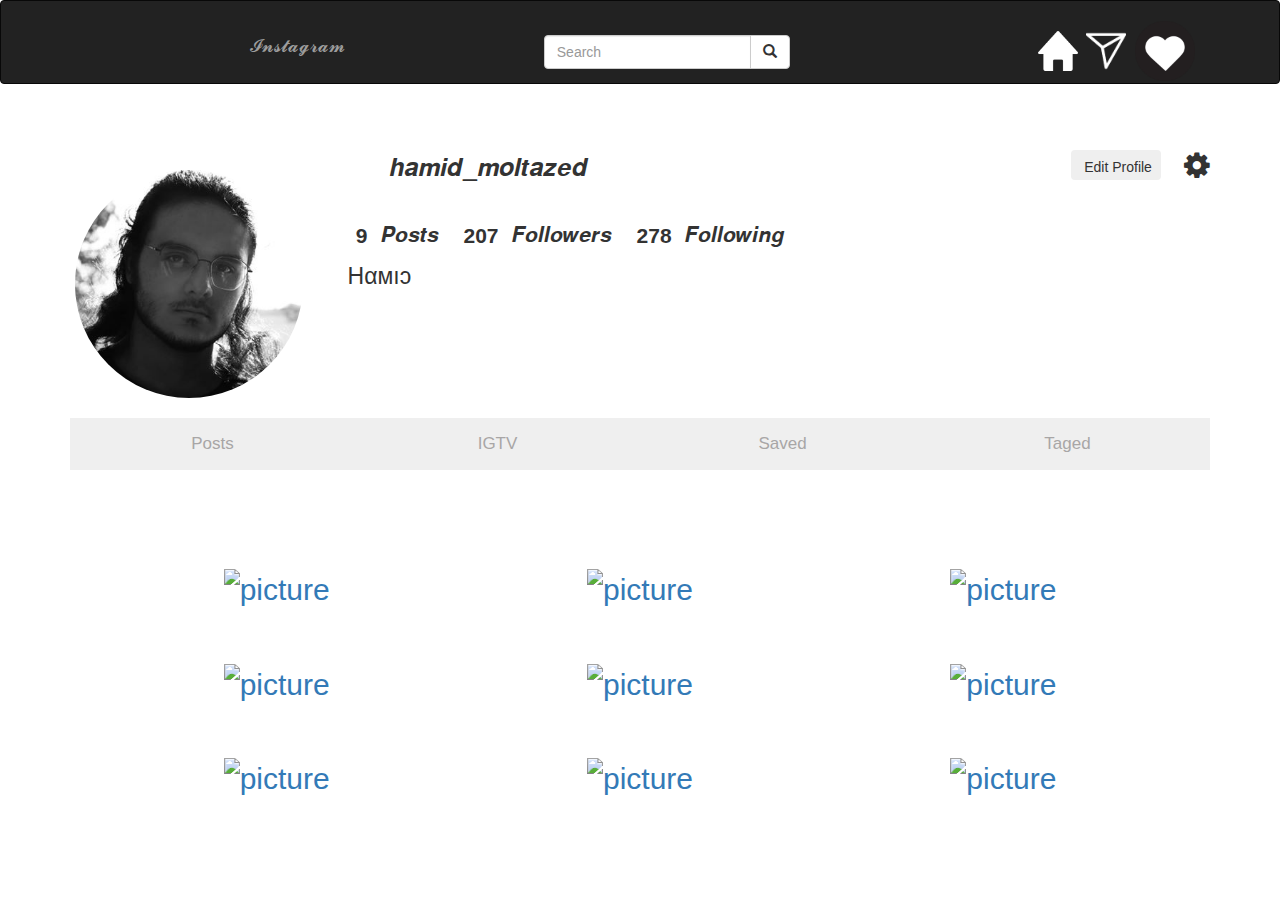
==== index.html @ ccaf87ed "first deploy" ====
<!DOCTYPE html>
<html lang="en">

<head>
    <meta charset="UTF-8">
    <meta name="viewport" content="width=device-width, initial-scale=1.0">
    <title>InstagrmProfile</title>
    <link rel="icon" href="Images\Instagram.jpg" type="image/icon type">
</head>

<body>
    <link rel="stylesheet" href="https://maxcdn.bootstrapcdn.com/bootstrap/3.4.1/css/bootstrap.min.css">
    <script src="https://ajax.googleapis.com/ajax/libs/jquery/3.5.1/jquery.min.js"></script>
    <script src="https://maxcdn.bootstrapcdn.com/bootstrap/3.4.1/js/bootstrap.min.js"></script>
    <link rel="stylesheet" href="https://cdnjs.cloudflare.com/ajax/libs/font-awesome/4.7.0/css/font-awesome.min.css">
    <script src="app.js"></script>
    <link rel="stylesheet" href="style.css">
    <body>
        <nav class="navbar navbar-inverse">
            <div class="grid-container">
                <div class="grid-item">
                    <a class="navbar-brand" href="#" style="margin-left: 214px;">𝓘𝓷𝓼𝓽𝓪𝓰𝓻𝓪𝓶</a>
                </div>

                <div class="grid-item grid-item2">
                        <form class="navbar-form navbar-left" action="/action_page.php">
                            <div class="input-group">
                                <input type="text" class="form-control" placeholder="Search" name="search">
                                <div class="input-group-btn">
                                    <button class="btn btn-default" type="submit">
                                        <i class="glyphicon glyphicon-search"></i>
                                    </button>
                                </div>
                            </div>
                        </form>
                </div>

                <div class="grid-item">
                    <a href="#"> <img onmouseover="changeImgHome(this)" onmouseout="fixImgHome(this)" border="0"
                        src="Images\\w.home.png" alt="" align="middle"
                        class="home-icon"></a>
                    <img onmouseover="changeImgDirect(this)" onmouseout="fixImgDirect(this)" border="0"
                    src="Images\\w.direct.png" alt="" align="middle" class="direct-icon">
                    <img onmouseover="changeImgHeart(this)" onmouseout="fixImgHeart(this)" border="0"
                    src="Images\\w.heart.png" alt="" align="middle" class="heart-icon">
                </div>  
              </div>
        </nav>
        <div class="container">
            <div class="info">
                <img src="Images\profile.jpg" alt="img" class="profile-img">
                <p class="center">𝒉𝒂𝒎𝒊𝒅_𝒎𝒐𝒍𝒕𝒂𝒛𝒆𝒅</p>
                <p class="numposts">9</p>
                <p class="posts">𝑷𝒐𝒔𝒕𝒔</p>
                <p class="numfollowers">207</p>
                <p class="followers">𝑭𝒐𝒍𝒍𝒐𝒘𝒆𝒓𝒔</p>
                <p class="numfollowing">278</p>
                <p class="following">𝑭𝒐𝒍𝒍𝒐𝒘𝒊𝒏𝒈</p>
                <p class="name">Hαмıɔ</p>
                <button type="button" id="myButton" onclick="location.href = 'edit.html';" class="btn btn-light" style="height: 3rem; width: 9rem;">Edit Profile</button>
                <i class="fa fa-gear" style="font-size:30px; margin-left: 2%;"></i>
            </div>
            

            <button class="tablink" onclick="openPage('Home', this, 'red')">Posts</button>
            <button class="tablink" onclick="openPage('News', this, 'green')" id="defaultOpen">IGTV</button>
            <button class="tablink" onclick="openPage('Contact', this, 'blue')">Saved</button>
            <button class="tablink" onclick="openPage('About', this, 'orange')">Taged</button>

            <div id="Home" class="tabcontent" style="display: block;"
            <h3>Posts</h3>
            <div class="grid-container grid-container-post">
                <div class="grid-item grid-item-post">
                    <a href="https://mdbootstrap.com/img/Photos/Lightbox/Original/img%20(145).jpg"
                        data-size="1600x1067">
                        <img alt="picture"
                            src="https://mdbootstrap.com/img/Photos/Lightbox/Thumbnail/img%20(145).jpg"
                            class="img-fluid">
                    </a>
                </div>
                <div class="grid-item grid-item">
                        <a href="https://mdbootstrap.com/img/Photos/Lightbox/Original/img%20(150).jpg"
                            data-size="1600x1067">
                            <img alt="picture"
                                src="https://mdbootstrap.com/img/Photos/Lightbox/Thumbnail/img%20(150).jpg"
                                class="img-fluid" />
                        </a>
                </div>
                <div class="grid-item grid-item">
                        <a href="https://mdbootstrap.com/img/Photos/Lightbox/Original/img%20(152).jpg"
                            data-size="1600x1067">
                            <img alt="picture"
                                src="https://mdbootstrap.com/img/Photos/Lightbox/Thumbnail/img%20(152).jpg"
                                class="img-fluid" />
                        </a>
                </div>  
                <div class="grid-item grid-item">
                        <a href="https://mdbootstrap.com/img/Photos/Lightbox/Original/img%20(42).jpg"
                            data-size="1600x1067">
                            <img alt="picture"
                                src="https://mdbootstrap.com/img/Photos/Lightbox/Thumbnail/img%20(42).jpg"
                                class="img-fluid" />
                        </a>
                </div>
                <div class="grid-item grid-item">
                        <a href="https://mdbootstrap.com/img/Photos/Lightbox/Original/img%20(151).jpg"
                            data-size="1600x1067">
                            <img alt="picture"
                                src="https://mdbootstrap.com/img/Photos/Lightbox/Thumbnail/img%20(151).jpg"
                                class="img-fluid" />
                        </a>
                </div>
                <div class="grid-item grid-item">
                        <a href="https://mdbootstrap.com/img/Photos/Lightbox/Original/img%20(40).jpg"
                            data-size="1600x1067">
                            <img alt="picture"
                                src="https://mdbootstrap.com/img/Photos/Lightbox/Thumbnail/img%20(40).jpg"
                                class="img-fluid" />
                        </a>
                </div> 
            
                <div class="grid-item grid-item">
                    <a href="https://mdbootstrap.com/img/Photos/Lightbox/Original/img%20(42).jpg"
                        data-size="1600x1067">
                        <img alt="picture"
                            src="https://mdbootstrap.com/img/Photos/Lightbox/Thumbnail/img%20(42).jpg"
                            class="img-fluid" />
                    </a>
                </div>
                <div class="grid-item grid-item">
                        <a href="https://mdbootstrap.com/img/Photos/Lightbox/Original/img%20(151).jpg"
                            data-size="1600x1067">
                            <img alt="picture"
                                src="https://mdbootstrap.com/img/Photos/Lightbox/Thumbnail/img%20(151).jpg"
                                class="img-fluid" />
                        </a>
                </div>
                <div class="grid-item grid-item">
                        <a href="https://mdbootstrap.com/img/Photos/Lightbox/Original/img%20(40).jpg"
                            data-size="1600x1067">
                            <img alt="picture"
                                src="https://mdbootstrap.com/img/Photos/Lightbox/Thumbnail/img%20(40).jpg"
                                class="img-fluid" />
                        </a>
                </div>
            </div> 
            </div>

            <div id="News" class="tabcontent" style="display: none;">
            
            </div>

            <div id="Contact" class="tabcontent" style="display: none;">
            
            </div>

            <div id="About" class="tabcontent" style="display: none;">
            
            </div>

    </body>

</html>
---- style.css ----
.navbar-brnd {
    font-family: Brush Script MT;
    font-size: large;
    margin-left: 214px;
}

.info {
    display: flex;
    margin-top: 4%;
}

.grid-container {
    display: grid;
    grid-template-columns: auto auto auto;
    height: 82px;
  }
  .grid-item {
    padding: 20px;
    font-size: 30px;
    text-align: center;
  }

  
  .grid-item2 {
    position: relative;
  }


.heart-icon{
    width: 60px;
    height: 60px;   
    margin-right: auto;
}
.direct-icon{
    width: 40px;
    height: 40px;
}
.home-icon{
    width: 40px;
    height: 40px;
}

.profile-img {
    display: inline-block;
    border-radius: 50%;
    width: 20%;
    height: 25%;
    margin: 20px 5px;
}

hr{
    width: 75%;
    border-top: 1px solid #a8a6a6;
}
.numposts {
    right: 313px;
    position: relative;
    top: 71px;
    font-weight: bold;
    font-size: 21px;
}
.posts{
    top: 70px;
    position: relative;
    right: 300px;
    font-size: 21px;
}
.numfollowers{
    right: 275px;
    position: relative;
    top: 71px;
    font-weight: bold;
    font-size: 21px;
}
.followers{
    top: 70px;
    position: relative;
    right: 262px;
    font-size: 21px;

}
.numfollowing{
    right: 237px;
    position: relative;
    top: 71px;
    font-weight: bold;
    font-size: 21px;
}
.following{
    top: 70px;
    position: relative;
    right: 224px;
    font-size: 21px;
}
.username{
    position: relative;
    margin-left: 33%;
    font-size: 35px;
}
.name{
    position: relative;
    top: 110px;
    font-size: 23px;
    right: 660px ;
}
.center {
    width: 40%;
    text-align: center;
    font-size: 25px;
}


.grid-container-post {
    display: grid;
    grid-gap: 10px;
    grid-template-columns: auto auto auto;
    padding: 10px;
  }
  
  .grid-item-post {
    padding: 20px;
    font-size: 30px;
    text-align: center;
  }

  .img-fluid{
      width: 250px;
      height: 250px;
  }


  * {box-sizing: border-box}

/* Set height of body and the document to 100% */
body, html {
  height: 100%;
  margin: 0;
  font-family: Arial;
}

/* Style tab links */
.tablink {
  /* background-color: #555; */
  color: #a8a6a6;
  float: left;
  border: none;
  outline: none;
  cursor: pointer;
  padding: 14px 16px;
  font-size: 17px;
  width: 25%;
}

.tablink:hover {
  background-color: #777;
}

/* Style the tab content (and add height:100% for full page content) */
.tabcontent {
  color: white;
  display: none;
  padding: 100px 20px;
  height: 100%;
}

/* #Home {background-color: red;}
#News {background-color: green;}
#Contact {background-color: blue;}
#About {background-color: orange;} */

.edit-profile{
    text-align: center;
}



select {
  width: 15%;
  padding: 12px 20px;
  margin: 8px 0;
  display: inline-block;
  border: 1px solid #ccc;
  border-radius: 4px;
  box-sizing: border-box;
}

input[type=submit] {
    margin: auto;
  width: 25%;
  background-color: #4CAF50;
  color: white;
  padding: 14px 20px;
  margin: 8px 0;
  border: none;
  border-radius: 4px;
  cursor: pointer;
}

input[type=submit]:hover {
    margin: auto;
  background-color: #45a049;
}
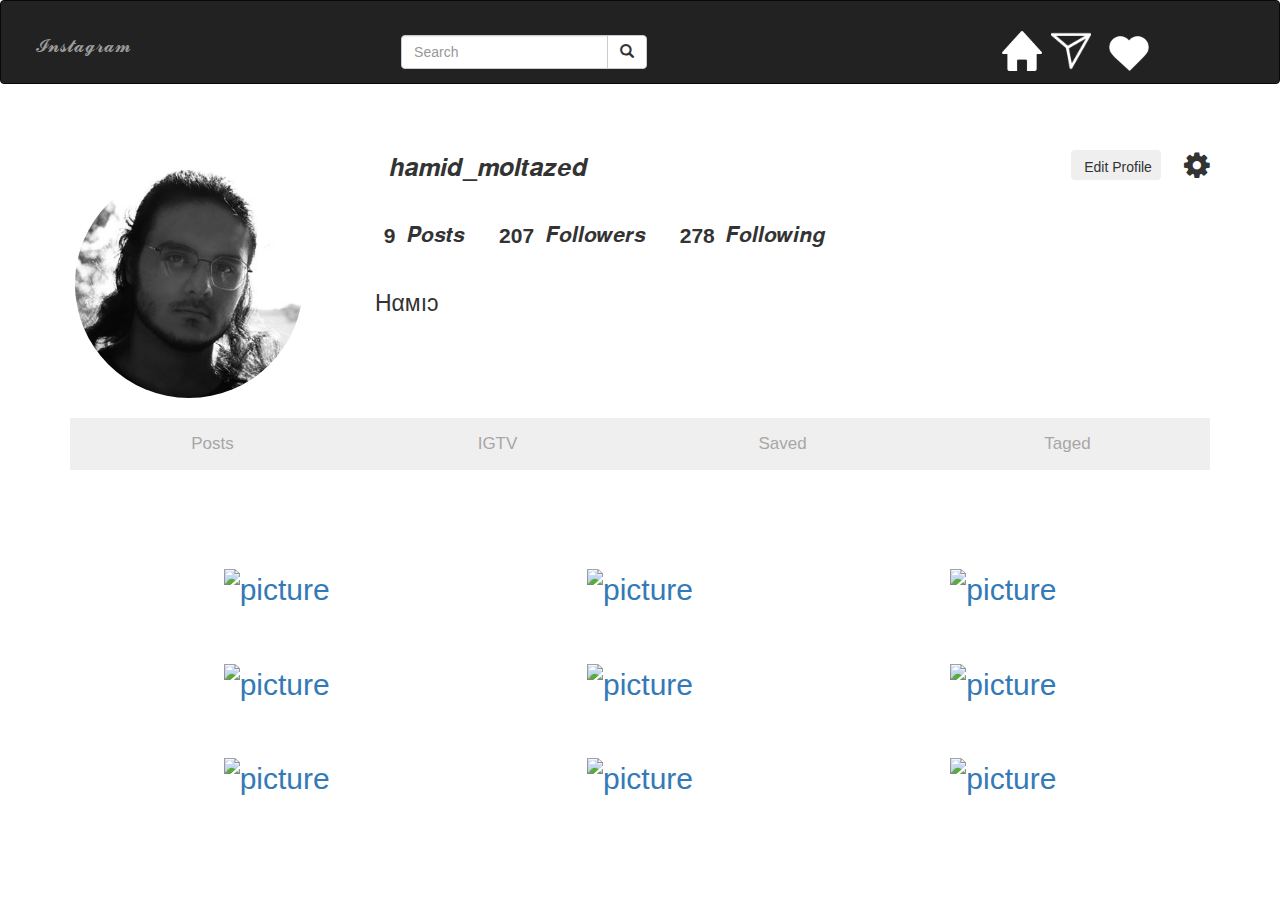
==== commit c00d5060: "#" ====
--- a/index.html
+++ b/index.html
@@ -9,155 +9,157 @@
 </head>
 
 <body>
-    <link rel="stylesheet" href="https://maxcdn.bootstrapcdn.com/bootstrap/3.4.1/css/bootstrap.min.css">
-    <script src="https://ajax.googleapis.com/ajax/libs/jquery/3.5.1/jquery.min.js"></script>
-    <script src="https://maxcdn.bootstrapcdn.com/bootstrap/3.4.1/js/bootstrap.min.js"></script>
-    <link rel="stylesheet" href="https://cdnjs.cloudflare.com/ajax/libs/font-awesome/4.7.0/css/font-awesome.min.css">
-    <script src="app.js"></script>
-    <link rel="stylesheet" href="style.css">
-    <body>
-        <nav class="navbar navbar-inverse">
-            <div class="grid-container">
-                <div class="grid-item">
-                    <a class="navbar-brand" href="#" style="margin-left: 214px;">𝓘𝓷𝓼𝓽𝓪𝓰𝓻𝓪𝓶</a>
+<link rel="stylesheet" href="https://maxcdn.bootstrapcdn.com/bootstrap/3.4.1/css/bootstrap.min.css">
+<script src="https://ajax.googleapis.com/ajax/libs/jquery/3.5.1/jquery.min.js"></script>
+<script src="https://maxcdn.bootstrapcdn.com/bootstrap/3.4.1/js/bootstrap.min.js"></script>
+<link rel="stylesheet" href="https://cdnjs.cloudflare.com/ajax/libs/font-awesome/4.7.0/css/font-awesome.min.css">
+<script src="app.js"></script>
+<link rel="stylesheet" href="style.css">
+<body>
+<nav class="navbar navbar-inverse">
+    <div class="grid-container">
+        <div class="grid-item">
+            <a class="navbar-brand" href="https://instagram.com/hamid_moltazed/">𝓘𝓷𝓼𝓽𝓪𝓰𝓻𝓪𝓶</a>
+        </div>
+
+        <div class="grid-item grid-item2">
+            <form class="navbar-form navbar-left">
+                <div class="input-group">
+                    <input type="text" class="form-control" placeholder="Search" name="search">
+                    <div class="input-group-btn">
+                        <button class="btn btn-default" type="submit">
+                            <i class="glyphicon glyphicon-search"></i>
+                        </button>
+                    </div>
                 </div>
+            </form>
+        </div>
 
-                <div class="grid-item grid-item2">
-                        <form class="navbar-form navbar-left" action="/action_page.php">
-                            <div class="input-group">
-                                <input type="text" class="form-control" placeholder="Search" name="search">
-                                <div class="input-group-btn">
-                                    <button class="btn btn-default" type="submit">
-                                        <i class="glyphicon glyphicon-search"></i>
-                                    </button>
-                                </div>
-                            </div>
-                        </form>
-                </div>
+        <div class="grid-item">
+            <a href="#"> <img onmouseover="changeImgHome(this)" onmouseout="fixImgHome(this)" border="0"
+                              src="Images\\w.home.png" alt="" align="middle"
+                              class="home-icon"></a>
+            <img onmouseover="changeImgDirect(this)" onmouseout="fixImgDirect(this)" border="0"
+                 src="Images\\w.direct.png" alt="" align="middle" class="direct-icon">
+            <img onmouseover="changeImgHeart(this)" onmouseout="fixImgHeart(this)" border="0"
+                 src="Images\\w.heart.png" alt="" align="middle" class="heart-icon">
+        </div>
+    </div>
+</nav>
+<div class="container">
+    <div class="info">
+        <img src="Images\profile.jpg" alt="img" class="profile-img">
+        <p class="center">𝒉𝒂𝒎𝒊𝒅_𝒎𝒐𝒍𝒕𝒂𝒛𝒆𝒅</p>
+        <p class="numposts">9</p>
+        <p class="posts">𝑷𝒐𝒔𝒕𝒔</p>
+        <p class="numfollowers">207</p>
+        <p class="followers">𝑭𝒐𝒍𝒍𝒐𝒘𝒆𝒓𝒔</p>
+        <p class="numfollowing">278</p>
+        <p class="following">𝑭𝒐𝒍𝒍𝒐𝒘𝒊𝒏𝒈</p>
+        <p class="name">Hαмıɔ</p>
+        <button type="button" id="myButton" onclick="location.href = 'edit.html';" class="btn btn-light"
+                style="height: 3rem; width: 9rem;">Edit Profile
+        </button>
+        <i class="fa fa-gear" style="font-size:30px; margin-left: 2%;"></i>
+    </div>
 
-                <div class="grid-item">
-                    <a href="#"> <img onmouseover="changeImgHome(this)" onmouseout="fixImgHome(this)" border="0"
-                        src="Images\\w.home.png" alt="" align="middle"
-                        class="home-icon"></a>
-                    <img onmouseover="changeImgDirect(this)" onmouseout="fixImgDirect(this)" border="0"
-                    src="Images\\w.direct.png" alt="" align="middle" class="direct-icon">
-                    <img onmouseover="changeImgHeart(this)" onmouseout="fixImgHeart(this)" border="0"
-                    src="Images\\w.heart.png" alt="" align="middle" class="heart-icon">
-                </div>  
-              </div>
-        </nav>
-        <div class="container">
-            <div class="info">
-                <img src="Images\profile.jpg" alt="img" class="profile-img">
-                <p class="center">𝒉𝒂𝒎𝒊𝒅_𝒎𝒐𝒍𝒕𝒂𝒛𝒆𝒅</p>
-                <p class="numposts">9</p>
-                <p class="posts">𝑷𝒐𝒔𝒕𝒔</p>
-                <p class="numfollowers">207</p>
-                <p class="followers">𝑭𝒐𝒍𝒍𝒐𝒘𝒆𝒓𝒔</p>
-                <p class="numfollowing">278</p>
-                <p class="following">𝑭𝒐𝒍𝒍𝒐𝒘𝒊𝒏𝒈</p>
-                <p class="name">Hαмıɔ</p>
-                <button type="button" id="myButton" onclick="location.href = 'edit.html';" class="btn btn-light" style="height: 3rem; width: 9rem;">Edit Profile</button>
-                <i class="fa fa-gear" style="font-size:30px; margin-left: 2%;"></i>
-            </div>
-            
 
-            <button class="tablink" onclick="openPage('Home', this, 'red')">Posts</button>
-            <button class="tablink" onclick="openPage('News', this, 'green')" id="defaultOpen">IGTV</button>
-            <button class="tablink" onclick="openPage('Contact', this, 'blue')">Saved</button>
-            <button class="tablink" onclick="openPage('About', this, 'orange')">Taged</button>
+    <button class="tablink" onclick="openPage('Home', this, 'red')">Posts</button>
+    <button class="tablink" onclick="openPage('News', this, 'green')" id="defaultOpen">IGTV</button>
+    <button class="tablink" onclick="openPage('Contact', this, 'blue')">Saved</button>
+    <button class="tablink" onclick="openPage('About', this, 'orange')">Taged</button>
 
-            <div id="Home" class="tabcontent" style="display: block;"
-            <h3>Posts</h3>
-            <div class="grid-container grid-container-post">
-                <div class="grid-item grid-item-post">
-                    <a href="https://mdbootstrap.com/img/Photos/Lightbox/Original/img%20(145).jpg"
-                        data-size="1600x1067">
-                        <img alt="picture"
-                            src="https://mdbootstrap.com/img/Photos/Lightbox/Thumbnail/img%20(145).jpg"
-                            class="img-fluid">
-                    </a>
-                </div>
-                <div class="grid-item grid-item">
-                        <a href="https://mdbootstrap.com/img/Photos/Lightbox/Original/img%20(150).jpg"
-                            data-size="1600x1067">
-                            <img alt="picture"
-                                src="https://mdbootstrap.com/img/Photos/Lightbox/Thumbnail/img%20(150).jpg"
-                                class="img-fluid" />
-                        </a>
-                </div>
-                <div class="grid-item grid-item">
-                        <a href="https://mdbootstrap.com/img/Photos/Lightbox/Original/img%20(152).jpg"
-                            data-size="1600x1067">
-                            <img alt="picture"
-                                src="https://mdbootstrap.com/img/Photos/Lightbox/Thumbnail/img%20(152).jpg"
-                                class="img-fluid" />
-                        </a>
-                </div>  
-                <div class="grid-item grid-item">
-                        <a href="https://mdbootstrap.com/img/Photos/Lightbox/Original/img%20(42).jpg"
-                            data-size="1600x1067">
-                            <img alt="picture"
-                                src="https://mdbootstrap.com/img/Photos/Lightbox/Thumbnail/img%20(42).jpg"
-                                class="img-fluid" />
-                        </a>
-                </div>
-                <div class="grid-item grid-item">
-                        <a href="https://mdbootstrap.com/img/Photos/Lightbox/Original/img%20(151).jpg"
-                            data-size="1600x1067">
-                            <img alt="picture"
-                                src="https://mdbootstrap.com/img/Photos/Lightbox/Thumbnail/img%20(151).jpg"
-                                class="img-fluid" />
-                        </a>
-                </div>
-                <div class="grid-item grid-item">
-                        <a href="https://mdbootstrap.com/img/Photos/Lightbox/Original/img%20(40).jpg"
-                            data-size="1600x1067">
-                            <img alt="picture"
-                                src="https://mdbootstrap.com/img/Photos/Lightbox/Thumbnail/img%20(40).jpg"
-                                class="img-fluid" />
-                        </a>
-                </div> 
-            
-                <div class="grid-item grid-item">
-                    <a href="https://mdbootstrap.com/img/Photos/Lightbox/Original/img%20(42).jpg"
-                        data-size="1600x1067">
-                        <img alt="picture"
-                            src="https://mdbootstrap.com/img/Photos/Lightbox/Thumbnail/img%20(42).jpg"
-                            class="img-fluid" />
-                    </a>
-                </div>
-                <div class="grid-item grid-item">
-                        <a href="https://mdbootstrap.com/img/Photos/Lightbox/Original/img%20(151).jpg"
-                            data-size="1600x1067">
-                            <img alt="picture"
-                                src="https://mdbootstrap.com/img/Photos/Lightbox/Thumbnail/img%20(151).jpg"
-                                class="img-fluid" />
-                        </a>
-                </div>
-                <div class="grid-item grid-item">
-                        <a href="https://mdbootstrap.com/img/Photos/Lightbox/Original/img%20(40).jpg"
-                            data-size="1600x1067">
-                            <img alt="picture"
-                                src="https://mdbootstrap.com/img/Photos/Lightbox/Thumbnail/img%20(40).jpg"
-                                class="img-fluid" />
-                        </a>
-                </div>
-            </div> 
-            </div>
+    <div id="Home" class="tabcontent" style="display: block;"
+    <h3>Posts</h3>
+    <div class="grid-container grid-container-post">
+        <div class="grid-item grid-item-post">
+            <a href="https://mdbootstrap.com/img/Photos/Lightbox/Original/img%20(145).jpg"
+               data-size="1600x1067">
+                <img alt="picture"
+                     src="https://mdbootstrap.com/img/Photos/Lightbox/Thumbnail/img%20(145).jpg"
+                     class="img-fluid">
+            </a>
+        </div>
+        <div class="grid-item grid-item">
+            <a href="https://mdbootstrap.com/img/Photos/Lightbox/Original/img%20(150).jpg"
+               data-size="1600x1067">
+                <img alt="picture"
+                     src="https://mdbootstrap.com/img/Photos/Lightbox/Thumbnail/img%20(150).jpg"
+                     class="img-fluid"/>
+            </a>
+        </div>
+        <div class="grid-item grid-item">
+            <a href="https://mdbootstrap.com/img/Photos/Lightbox/Original/img%20(152).jpg"
+               data-size="1600x1067">
+                <img alt="picture"
+                     src="https://mdbootstrap.com/img/Photos/Lightbox/Thumbnail/img%20(152).jpg"
+                     class="img-fluid"/>
+            </a>
+        </div>
+        <div class="grid-item grid-item">
+            <a href="https://mdbootstrap.com/img/Photos/Lightbox/Original/img%20(42).jpg"
+               data-size="1600x1067">
+                <img alt="picture"
+                     src="https://mdbootstrap.com/img/Photos/Lightbox/Thumbnail/img%20(42).jpg"
+                     class="img-fluid"/>
+            </a>
+        </div>
+        <div class="grid-item grid-item">
+            <a href="https://mdbootstrap.com/img/Photos/Lightbox/Original/img%20(151).jpg"
+               data-size="1600x1067">
+                <img alt="picture"
+                     src="https://mdbootstrap.com/img/Photos/Lightbox/Thumbnail/img%20(151).jpg"
+                     class="img-fluid"/>
+            </a>
+        </div>
+        <div class="grid-item grid-item">
+            <a href="https://mdbootstrap.com/img/Photos/Lightbox/Original/img%20(40).jpg"
+               data-size="1600x1067">
+                <img alt="picture"
+                     src="https://mdbootstrap.com/img/Photos/Lightbox/Thumbnail/img%20(40).jpg"
+                     class="img-fluid"/>
+            </a>
+        </div>
 
-            <div id="News" class="tabcontent" style="display: none;">
-            
-            </div>
+        <div class="grid-item grid-item">
+            <a href="https://mdbootstrap.com/img/Photos/Lightbox/Original/img%20(42).jpg"
+               data-size="1600x1067">
+                <img alt="picture"
+                     src="https://mdbootstrap.com/img/Photos/Lightbox/Thumbnail/img%20(42).jpg"
+                     class="img-fluid"/>
+            </a>
+        </div>
+        <div class="grid-item grid-item">
+            <a href="https://mdbootstrap.com/img/Photos/Lightbox/Original/img%20(151).jpg"
+               data-size="1600x1067">
+                <img alt="picture"
+                     src="https://mdbootstrap.com/img/Photos/Lightbox/Thumbnail/img%20(151).jpg"
+                     class="img-fluid"/>
+            </a>
+        </div>
+        <div class="grid-item grid-item">
+            <a href="https://mdbootstrap.com/img/Photos/Lightbox/Original/img%20(40).jpg"
+               data-size="1600x1067">
+                <img alt="picture"
+                     src="https://mdbootstrap.com/img/Photos/Lightbox/Thumbnail/img%20(40).jpg"
+                     class="img-fluid"/>
+            </a>
+        </div>
+    </div>
+</div>
 
-            <div id="Contact" class="tabcontent" style="display: none;">
-            
-            </div>
+<div id="News" class="tabcontent" style="display: none;">
 
-            <div id="About" class="tabcontent" style="display: none;">
-            
-            </div>
+</div>
 
-    </body>
+<div id="Contact" class="tabcontent" style="display: none;">
+
+</div>
+
+<div id="About" class="tabcontent" style="display: none;">
+
+</div>
+
+</body>
 
 </html>--- a/style.css
+++ b/style.css
@@ -1,6 +1,6 @@
 .navbar-brnd {
     font-family: Brush Script MT;
-    font-size: large;
+    font-size: 50px;
     margin-left: 214px;
 }
 
@@ -13,29 +13,32 @@
     display: grid;
     grid-template-columns: auto auto auto;
     height: 82px;
-  }
-  .grid-item {
+}
+
+.grid-item {
     padding: 20px;
     font-size: 30px;
     text-align: center;
-  }
-
-  
-  .grid-item2 {
-    position: relative;
-  }
-
-
-.heart-icon{
+}
+
+
+.grid-item2 {
+    position: relative;
+}
+
+
+.heart-icon {
     width: 60px;
-    height: 60px;   
+    height: 60px;
     margin-right: auto;
 }
-.direct-icon{
+
+.direct-icon {
     width: 40px;
     height: 40px;
 }
-.home-icon{
+
+.home-icon {
     width: 40px;
     height: 40px;
 }
@@ -48,158 +51,156 @@
     margin: 20px 5px;
 }
 
-hr{
+hr {
     width: 75%;
     border-top: 1px solid #a8a6a6;
 }
+
 .numposts {
-    right: 313px;
     position: relative;
     top: 71px;
+    right: 25%;
     font-weight: bold;
     font-size: 21px;
 }
-.posts{
+
+.posts {
+    position: relative;
     top: 70px;
-    position: relative;
-    right: 300px;
-    font-size: 21px;
-}
-.numfollowers{
-    right: 275px;
+    right: 24%;
+    font-size: 21px;
+}
+
+.numfollowers {
     position: relative;
     top: 71px;
+    right: 21%;
     font-weight: bold;
     font-size: 21px;
 }
-.followers{
+
+.followers {
+    position: relative;
     top: 70px;
-    position: relative;
-    right: 262px;
-    font-size: 21px;
-
-}
-.numfollowing{
-    right: 237px;
+    right: 20%;
+    font-size: 21px;
+
+}
+
+.numfollowing {
     position: relative;
     top: 71px;
+    right: 17%;
     font-weight: bold;
     font-size: 21px;
 }
-.following{
+
+.following {
+    position: relative;
     top: 70px;
-    position: relative;
-    right: 224px;
-    font-size: 21px;
-}
-.username{
+    right: 16%;
+    font-size: 21px;
+}
+
+.username {
     position: relative;
     margin-left: 33%;
     font-size: 35px;
 }
-.name{
-    position: relative;
-    top: 110px;
+
+.name {
+    position: relative;
+    top: 137px;
     font-size: 23px;
-    right: 660px ;
-}
+    right: 55.5%;
+}
+
 .center {
     width: 40%;
     text-align: center;
     font-size: 25px;
 }
 
+select {
+    width: 15%;
+    padding: 12px 20px;
+    margin: 8px 0;
+    display: inline-block;
+    border: 1px solid #ccc;
+    border-radius: 4px;
+    box-sizing: border-box;
+}
+
+input[type=submit] {
+    margin: auto;
+    width: 25%;
+    background-color: #4CAF50;
+    color: white;
+    padding: 14px 20px;
+    margin: 8px 0;
+    border: none;
+    border-radius: 4px;
+    cursor: pointer;
+}
+
+input[type=submit]:hover {
+    margin: auto;
+    background-color: #45a049;
+}
 
 .grid-container-post {
     display: grid;
     grid-gap: 10px;
     grid-template-columns: auto auto auto;
     padding: 10px;
-  }
-  
-  .grid-item-post {
+}
+
+.grid-item-post {
     padding: 20px;
     font-size: 30px;
     text-align: center;
-  }
-
-  .img-fluid{
-      width: 250px;
-      height: 250px;
-  }
-
-
-  * {box-sizing: border-box}
-
-/* Set height of body and the document to 100% */
+}
+
+.img-fluid {
+    width: 250px;
+    height: 250px;
+}
+
+
+* {
+    box-sizing: border-box
+}
+
 body, html {
-  height: 100%;
-  margin: 0;
-  font-family: Arial;
-}
-
-/* Style tab links */
+    height: 100%;
+    margin: 0;
+    font-family: Arial;
+}
+
 .tablink {
-  /* background-color: #555; */
-  color: #a8a6a6;
-  float: left;
-  border: none;
-  outline: none;
-  cursor: pointer;
-  padding: 14px 16px;
-  font-size: 17px;
-  width: 25%;
+    color: #a8a6a6;
+    float: left;
+    border: none;
+    outline: none;
+    cursor: pointer;
+    padding: 14px 16px;
+    font-size: 17px;
+    width: 25%;
 }
 
 .tablink:hover {
-  background-color: #777;
-}
-
-/* Style the tab content (and add height:100% for full page content) */
+    background-color: #777;
+}
+
 .tabcontent {
-  color: white;
-  display: none;
-  padding: 100px 20px;
-  height: 100%;
-}
-
-/* #Home {background-color: red;}
-#News {background-color: green;}
-#Contact {background-color: blue;}
-#About {background-color: orange;} */
-
-.edit-profile{
-    text-align: center;
-}
-
-
-
-select {
-  width: 15%;
-  padding: 12px 20px;
-  margin: 8px 0;
-  display: inline-block;
-  border: 1px solid #ccc;
-  border-radius: 4px;
-  box-sizing: border-box;
-}
-
-input[type=submit] {
-    margin: auto;
-  width: 25%;
-  background-color: #4CAF50;
-  color: white;
-  padding: 14px 20px;
-  margin: 8px 0;
-  border: none;
-  border-radius: 4px;
-  cursor: pointer;
-}
-
-input[type=submit]:hover {
-    margin: auto;
-  background-color: #45a049;
-}
-
-
-
+    color: white;
+    display: none;
+    padding: 100px 20px;
+    height: 100%;
+}
+
+
+.edit-profile {
+    text-align: center;
+}
+
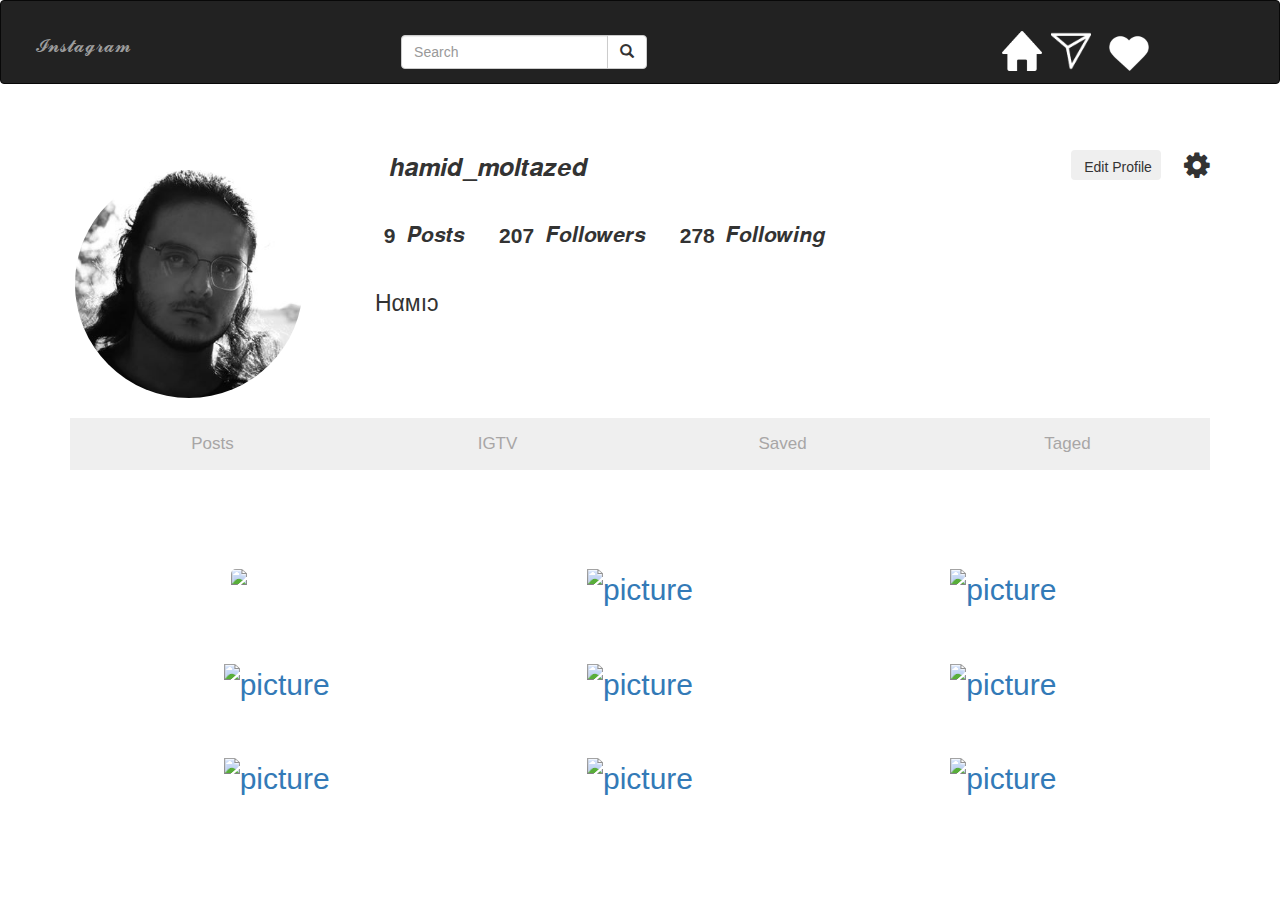
==== commit a2c33ff2: "adding a modal to one of images" ====
--- a/index.html
+++ b/index.html
@@ -4,6 +4,7 @@
 <head>
     <meta charset="UTF-8">
     <meta name="viewport" content="width=device-width, initial-scale=1.0">
+    <script src="https://ajax.googleapis.com/ajax/libs/jquery/3.5.1/jquery.min.js"></script>
     <title>InstagrmProfile</title>
     <link rel="icon" href="Images\Instagram.jpg" type="image/icon type">
 </head>
@@ -13,7 +14,8 @@
 <script src="https://ajax.googleapis.com/ajax/libs/jquery/3.5.1/jquery.min.js"></script>
 <script src="https://maxcdn.bootstrapcdn.com/bootstrap/3.4.1/js/bootstrap.min.js"></script>
 <link rel="stylesheet" href="https://cdnjs.cloudflare.com/ajax/libs/font-awesome/4.7.0/css/font-awesome.min.css">
-<script src="app.js"></script>
+<script src="navbar.js"></script>
+
 <link rel="stylesheet" href="style.css">
 <body>
 <nav class="navbar navbar-inverse">
@@ -73,20 +75,19 @@
     <h3>Posts</h3>
     <div class="grid-container grid-container-post">
         <div class="grid-item grid-item-post">
-            <a href="https://mdbootstrap.com/img/Photos/Lightbox/Original/img%20(145).jpg"
-               data-size="1600x1067">
-                <img alt="picture"
-                     src="https://mdbootstrap.com/img/Photos/Lightbox/Thumbnail/img%20(145).jpg"
-                     class="img-fluid">
-            </a>
+
+            <img id="myImg" src="https://mdbootstrap.com/img/Photos/Lightbox/Thumbnail/img%20(145).jpg" alt="Snow"
+                 style="width:100%;max-width:300px">
+
         </div>
         <div class="grid-item grid-item">
-            <a href="https://mdbootstrap.com/img/Photos/Lightbox/Original/img%20(150).jpg"
+            <a href="https://mdbootstrap.com/img/Photos/Lightbox/Thumbnail/img%20(150).jpg"
                data-size="1600x1067">
                 <img alt="picture"
                      src="https://mdbootstrap.com/img/Photos/Lightbox/Thumbnail/img%20(150).jpg"
                      class="img-fluid"/>
             </a>
+
         </div>
         <div class="grid-item grid-item">
             <a href="https://mdbootstrap.com/img/Photos/Lightbox/Original/img%20(152).jpg"
@@ -148,6 +149,11 @@
     </div>
 </div>
 
+<div id="myModal" class="modal">
+    <span class="close">&times;</span>
+    <img class="modal-content" id="img01">
+</div>
+
 <div id="News" class="tabcontent" style="display: none;">
 
 </div>
@@ -159,7 +165,7 @@
 <div id="About" class="tabcontent" style="display: none;">
 
 </div>
-
+<script src="Modal.js"></script>
 </body>
 
 </html>--- a/style.css
+++ b/style.css
@@ -204,3 +204,99 @@
     text-align: center;
 }
 
+
+#myImg {
+    border-radius: 5px;
+    cursor: pointer;
+    transition: 0.3s;
+}
+
+#myImg:hover {
+    opacity: 0.7;
+}
+
+/* The Modal (background) */
+.modal {
+    display: none; /* Hidden by default */
+    position: fixed; /* Stay in place */
+    z-index: 1; /* Sit on top */
+    padding-top: 100px; /* Location of the box */
+    left: 0;
+    top: 0;
+    width: 100%; /* Full width */
+    height: 100%; /* Full height */
+    overflow: auto; /* Enable scroll if needed */
+    background-color: rgb(0, 0, 0); /* Fallback color */
+    background-color: rgba(0, 0, 0, 0.9); /* Black w/ opacity */
+}
+
+/* Modal Content (image) */
+.modal-content {
+    margin: auto;
+    display: block;
+    width: 80%;
+    max-width: 700px;
+}
+
+/* Caption of Modal Image */
+#caption {
+    margin: auto;
+    display: block;
+    width: 80%;
+    max-width: 700px;
+    text-align: center;
+    color: #ccc;
+    padding: 10px 0;
+    height: 150px;
+}
+
+/* Add Animation */
+.modal-content, #caption {
+    -webkit-animation-name: zoom;
+    -webkit-animation-duration: 0.6s;
+    animation-name: zoom;
+    animation-duration: 0.6s;
+}
+
+@-webkit-keyframes zoom {
+    from {
+        -webkit-transform: scale(0)
+    }
+    to {
+        -webkit-transform: scale(1)
+    }
+}
+
+@keyframes zoom {
+    from {
+        transform: scale(0)
+    }
+    to {
+        transform: scale(1)
+    }
+}
+
+/* The Close Button */
+.close {
+    position: absolute;
+    top: 15px;
+    right: 35px;
+    color: #f1f1f1;
+    font-size: 40px;
+    font-weight: bold;
+    transition: 0.3s;
+}
+
+.close:hover,
+.close:focus {
+    color: #bbb;
+    text-decoration: none;
+    cursor: pointer;
+}
+
+/* 100% Image Width on Smaller Screens */
+@media only screen and (max-width: 700px) {
+    .modal-content {
+        width: 100%;
+    }
+}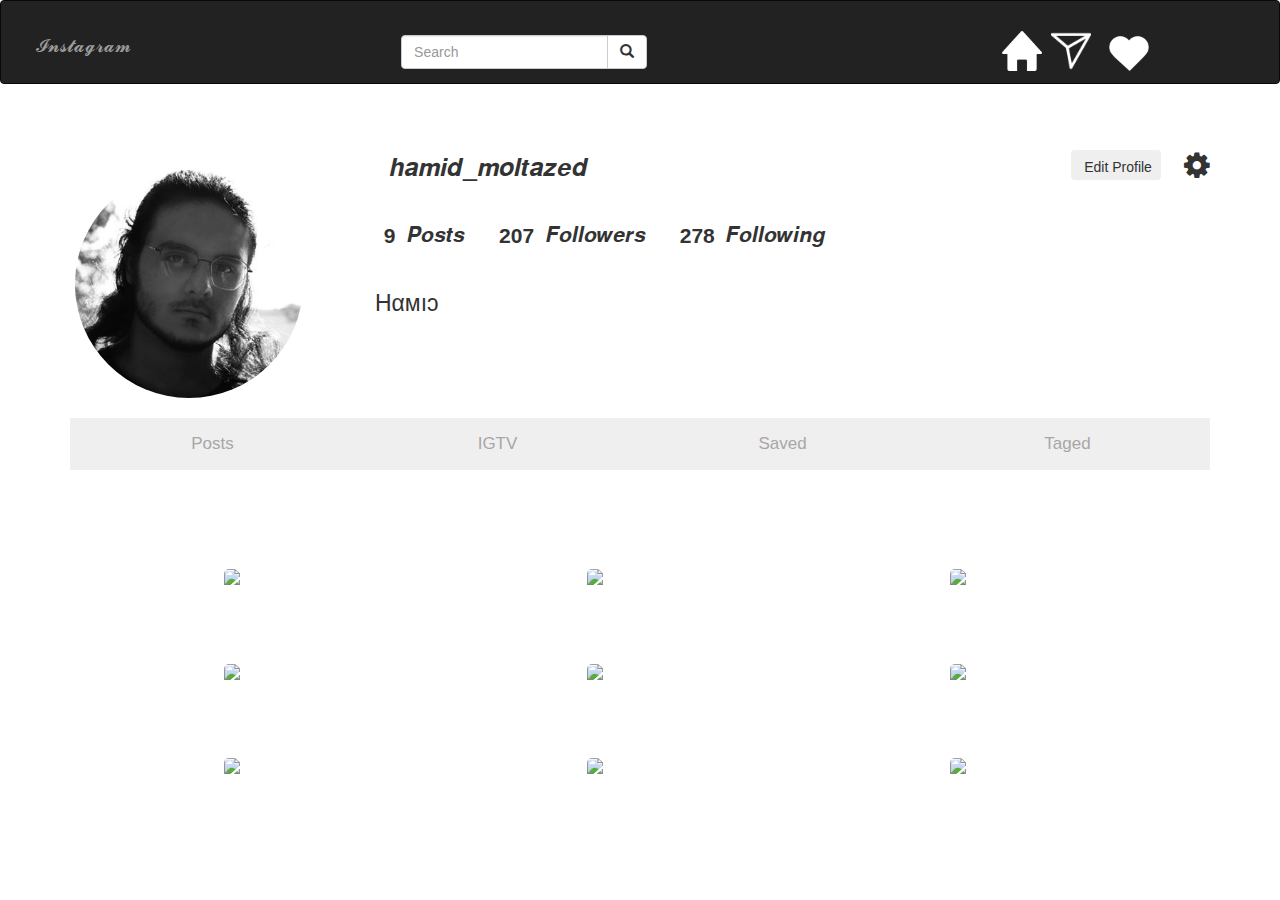
==== commit d593ad05: "adding modal form to open pictures" ====
--- a/index.html
+++ b/index.html
@@ -75,76 +75,52 @@
     <h3>Posts</h3>
     <div class="grid-container grid-container-post">
         <div class="grid-item grid-item-post">
-
-            <img id="myImg" src="https://mdbootstrap.com/img/Photos/Lightbox/Thumbnail/img%20(145).jpg" alt="Snow"
-                 style="width:100%;max-width:300px">
+            <img alt="picture"
+                 src="https://mdbootstrap.com/img/Photos/Lightbox/Thumbnail/img%20(145).jpg"
+                 class="img-fluid"/>
 
         </div>
         <div class="grid-item grid-item">
-            <a href="https://mdbootstrap.com/img/Photos/Lightbox/Thumbnail/img%20(150).jpg"
-               data-size="1600x1067">
-                <img alt="picture"
-                     src="https://mdbootstrap.com/img/Photos/Lightbox/Thumbnail/img%20(150).jpg"
-                     class="img-fluid"/>
-            </a>
+            <img alt="picture"
+                 src="https://mdbootstrap.com/img/Photos/Lightbox/Thumbnail/img%20(150).jpg"
+                 class="img-fluid"/>
 
         </div>
         <div class="grid-item grid-item">
-            <a href="https://mdbootstrap.com/img/Photos/Lightbox/Original/img%20(152).jpg"
-               data-size="1600x1067">
-                <img alt="picture"
-                     src="https://mdbootstrap.com/img/Photos/Lightbox/Thumbnail/img%20(152).jpg"
-                     class="img-fluid"/>
-            </a>
+            <img alt="picture"
+                 src="https://mdbootstrap.com/img/Photos/Lightbox/Thumbnail/img%20(152).jpg"
+                 class="img-fluid"/>
         </div>
         <div class="grid-item grid-item">
-            <a href="https://mdbootstrap.com/img/Photos/Lightbox/Original/img%20(42).jpg"
-               data-size="1600x1067">
-                <img alt="picture"
-                     src="https://mdbootstrap.com/img/Photos/Lightbox/Thumbnail/img%20(42).jpg"
-                     class="img-fluid"/>
-            </a>
+            <img alt="picture"
+                 src="https://mdbootstrap.com/img/Photos/Lightbox/Thumbnail/img%20(42).jpg"
+                 class="img-fluid"/>
         </div>
         <div class="grid-item grid-item">
-            <a href="https://mdbootstrap.com/img/Photos/Lightbox/Original/img%20(151).jpg"
-               data-size="1600x1067">
-                <img alt="picture"
-                     src="https://mdbootstrap.com/img/Photos/Lightbox/Thumbnail/img%20(151).jpg"
-                     class="img-fluid"/>
-            </a>
+            <img alt="picture"
+                 src="https://mdbootstrap.com/img/Photos/Lightbox/Thumbnail/img%20(151).jpg"
+                 class="img-fluid"/>
         </div>
         <div class="grid-item grid-item">
-            <a href="https://mdbootstrap.com/img/Photos/Lightbox/Original/img%20(40).jpg"
-               data-size="1600x1067">
-                <img alt="picture"
-                     src="https://mdbootstrap.com/img/Photos/Lightbox/Thumbnail/img%20(40).jpg"
-                     class="img-fluid"/>
-            </a>
+            <img alt="picture"
+                 src="https://mdbootstrap.com/img/Photos/Lightbox/Thumbnail/img%20(40).jpg"
+                 class="img-fluid"/>
         </div>
 
         <div class="grid-item grid-item">
-            <a href="https://mdbootstrap.com/img/Photos/Lightbox/Original/img%20(42).jpg"
-               data-size="1600x1067">
-                <img alt="picture"
-                     src="https://mdbootstrap.com/img/Photos/Lightbox/Thumbnail/img%20(42).jpg"
-                     class="img-fluid"/>
-            </a>
+            <img alt="picture"
+                 src="https://mdbootstrap.com/img/Photos/Lightbox/Thumbnail/img%20(42).jpg"
+                 class="img-fluid"/>
         </div>
         <div class="grid-item grid-item">
-            <a href="https://mdbootstrap.com/img/Photos/Lightbox/Original/img%20(151).jpg"
-               data-size="1600x1067">
-                <img alt="picture"
-                     src="https://mdbootstrap.com/img/Photos/Lightbox/Thumbnail/img%20(151).jpg"
-                     class="img-fluid"/>
-            </a>
+            <img alt="picture"
+                 src="https://mdbootstrap.com/img/Photos/Lightbox/Thumbnail/img%20(151).jpg"
+                 class="img-fluid"/>
         </div>
         <div class="grid-item grid-item">
-            <a href="https://mdbootstrap.com/img/Photos/Lightbox/Original/img%20(40).jpg"
-               data-size="1600x1067">
-                <img alt="picture"
-                     src="https://mdbootstrap.com/img/Photos/Lightbox/Thumbnail/img%20(40).jpg"
-                     class="img-fluid"/>
-            </a>
+            <img alt="picture"
+                 src="https://mdbootstrap.com/img/Photos/Lightbox/Thumbnail/img%20(40).jpg"
+                 class="img-fluid"/>
         </div>
     </div>
 </div>
--- a/style.css
+++ b/style.css
@@ -205,32 +205,33 @@
 }
 
 
-#myImg {
+.img-fluid {
     border-radius: 5px;
     cursor: pointer;
     transition: 0.3s;
-}
-
-#myImg:hover {
+    width: 111%;
+    max-width: 273px;
+    height: 100%;
+}
+
+.img-fluid:hover {
     opacity: 0.7;
 }
 
-/* The Modal (background) */
 .modal {
-    display: none; /* Hidden by default */
-    position: fixed; /* Stay in place */
-    z-index: 1; /* Sit on top */
-    padding-top: 100px; /* Location of the box */
+    display: none;
+    position: fixed;
+    z-index: 1;
+    padding-top: 100px;
     left: 0;
     top: 0;
-    width: 100%; /* Full width */
-    height: 100%; /* Full height */
-    overflow: auto; /* Enable scroll if needed */
-    background-color: rgb(0, 0, 0); /* Fallback color */
-    background-color: rgba(0, 0, 0, 0.9); /* Black w/ opacity */
-}
-
-/* Modal Content (image) */
+    width: 100%;
+    height: 100%;
+    overflow: auto;
+    background-color: rgb(0, 0, 0);
+    background-color: rgba(0, 0, 0, 0.9);
+}
+
 .modal-content {
     margin: auto;
     display: block;
@@ -238,19 +239,7 @@
     max-width: 700px;
 }
 
-/* Caption of Modal Image */
-#caption {
-    margin: auto;
-    display: block;
-    width: 80%;
-    max-width: 700px;
-    text-align: center;
-    color: #ccc;
-    padding: 10px 0;
-    height: 150px;
-}
-
-/* Add Animation */
+
 .modal-content, #caption {
     -webkit-animation-name: zoom;
     -webkit-animation-duration: 0.6s;
@@ -276,7 +265,6 @@
     }
 }
 
-/* The Close Button */
 .close {
     position: absolute;
     top: 15px;
@@ -294,7 +282,6 @@
     cursor: pointer;
 }
 
-/* 100% Image Width on Smaller Screens */
 @media only screen and (max-width: 700px) {
     .modal-content {
         width: 100%;
